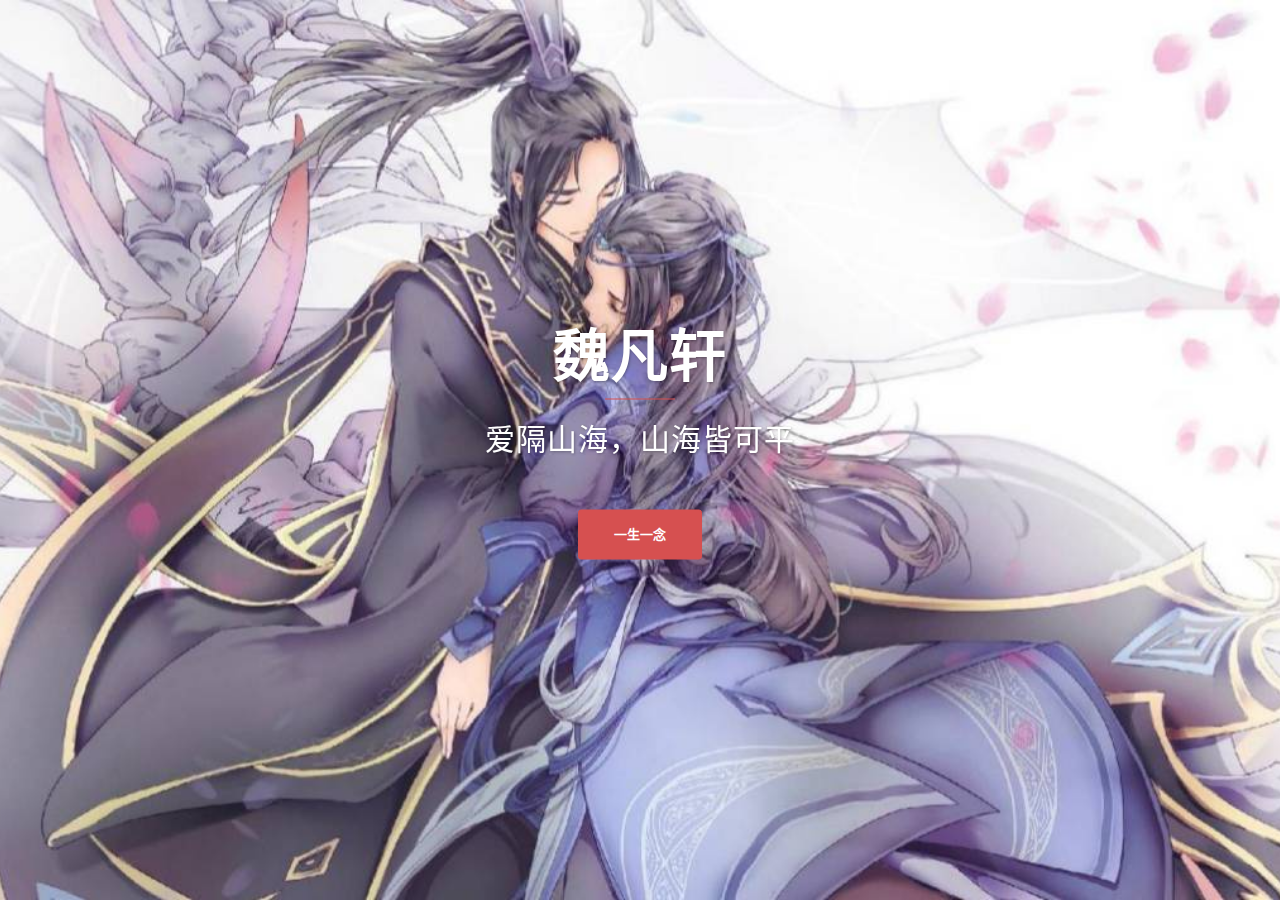
==== index.html @ e164002e "Update index.html" ====
<!DOCTYPE html>
<html lang="zh-CN">
<head>
<meta name="theme-color" content="#FA7298">
<meta charset="UTF-8">
<meta name="viewport" content="width=device-width, initial-scale=1">

<title>黑羽轩的忧伤八音盒</title>
	
<audio src="clller.mp3" autoplay="autoplay" loop="loop"></audio>

<link rel='stylesheet' id='sydney-style-css'  href='style(1).css?ver=20170504' type='text/css' media='all' />


<script type='text/javascript' src='jquery.js?ver=1.12.4'></script>


</head>

<body>
	
<div id="page" class="hfeed site">


	<div class="sydney-hero-area">
		
    <div id="slideshow" class="header-slider" data-speed="4000" data-mobileslider="responsive">
        <div class="slides-container">

                                <div class="slide-item" style="background-image:url('nekopara13.png');">
                    <img class="mobile-slide preserve" src="nekopara13.jpg"/>
                    <div class="slide-inner">
                        <div class="contain animated fadeInRightBig text-slider">
                        <h2 class="maintitle">魏凡轩</h2>
                        <p class="subtitle">爱隔山海，山海皆可平</p>
                        </div>
			<a href="prise.html" class="roll-button button-slider">一生一念</a>                    </div>
                </div>
                       
                                <div class="slide-item" style="background-image:url('nekopara14.png');">
					
                    <img class="mobile-slide preserve" src="nekopara14.jpg"/>
                    <div class="slide-inner">
                        <div class="contain animated fadeInRightBig text-slider">
                        <h2 class="maintitle">凝望几世同样的天空</h2>
                        <p class="subtitle">此生有你陪我闯荡天涯</p>
                        </div>
                        <a href="cd.html" class="roll-button1b button-slider1b">Happy birthday</a>                    </div>
                </div>
                                <div class="slide-item" style="background-image:url('nekopara15.png');">
                    <img class="mobile-slide preserve" src="nekopara15.jpg"/>
                    <div class="slide-inner">
                        <div class="contain animated fadeInRightBig text-slider">
                        <h2 class="maintitle">并不遥远的声音。</h2>
                        <p class="subtitle">安慰了我本该疼痛的心</p>
                        </div>
                        <a href="candy.html" class="roll-button2b button-slider2b">你的名字</a>                    </div>
                </div>
                                <div class="slide-item" style="background-image:url('nekopara16.png');">
                    <img class="mobile-slide preserve" src="nekopara16.jpg"/>
                    <div class="slide-inner">
                        <div class="contain animated fadeInRightBig text-slider">
                        <h2 class="maintitle">往日春秋，思念凝结气流</h2>
                        <p class="subtitle">无法守候，没你存在的宇宙</p>
                        </div>
                        <a href="prise.html" class="roll-button button-slider">一念一人</a>                    </div>
                </div>
                            
                
        </div>  
            </div>


		
			</div>
</div><!-- #page -->

<script type='text/javascript' src='scripts(1).js?ver=4.8.1'></script>
<script type='text/javascript' src='main.min.js?ver=20170504'></script>

</body>
</html>
---- style(1).css ----
/*--------------------------------------------------------------
Hero section
--------------------------------------------------------------*/


	.slides-container .slide-item {
	    background-attachment: fixed;
	    background-position: center;
	    background-repeat: no-repeat;
	    background-size: cover;
	}


	.text-slider .maintitle,
	.text-slider .subtitle {
		z-index: 10;
		color: #fff;
		margin: 0;
		letter-spacing: 1px;
		text-shadow: 1px 1px 3px rgba(0, 0, 0, 0.3);
	}
	.text-slider .maintitle {
		position: relative;
		display: inline-block;
		font-size: 57px;
		line-height: 67px;
		font-weight: 700;
		padding-bottom: 10px;
	}
	.text-slider .maintitle:after {
		content: "";
		position: absolute;
		left: 50%;
		bottom: 0;
		width: 40%;
		height: 1px;
		margin-left: -20%;
	}
	.text-slider .subtitle {
		font-size: 30px;
		line-height: 40px;
		padding: 20px 0 50px;
		font-weight: 300;
	}
.text-slider {
  position: relative;
  -webkit-animation-duration: 1s;
  animation-duration: 1s;
  -webkit-animation-fill-mode: both;
  animation-fill-mode: both;
  -webkit-animation-name: fadeInRightBig;
  animation-name: fadeInRightBig;
}
@-webkit-keyframes fadeInRightBig {
  from {
    right: -1200px;
  }
  to {
    right: 0;
  }
}
@keyframes fadeInRightBig {
  from {
    right: -1200px;
  }
  to {
    right: 0;
  }
}

@-webkit-keyframes fadeInLeftBig {
  from {
    right: 1200px;
  }
  to {
    right: 0;
  }
}
@keyframes fadeInLeftBig {
  from {
    right: 1200px;
  }
  to {
    right: 0;
  }
}

.slide-inner {
	position: absolute;
	top: 50%;
	left: 0;
	right: 0;
	text-align: center;
	z-index: 2;
	width: 100%;
	min-height: 260px;
	padding-top: 5px;
	-webkit-transform: translateY(-50%);
	-moz-transform: translateY(-50%);
	-ms-transform: translateY(-50%);
	-o-transform: translateY(-50%);
	transform: translateY(-50%);
}
.header-slider {
	overflow: hidden;
}

/* Button
-------------------------------------------------------------- */
	.roll-button {
		position: relative;
		display: inline-block;
		font-family: "Raleway", sans-serif;
		font-size: 13px;
		line-height: 24px;
		font-weight: 700;
		padding: 12px 35px;
		color: #fff;
		text-transform: uppercase;
		-webkit-border-radius: 3px;
		   -moz-border-radius: 3px;
			 -o-border-radius: 3px;
				border-radius: 3px;
		-webkit-transition: all 0.3s;
		   -moz-transition: all 0.3s;
		    -ms-transition: all 0.3s;
		     -o-transition: all 0.3s;
		        transition: all 0.3s;
	}
	.roll-button:hover {
		background-color: transparent;
	}

	.roll-button1b {
		position: relative;
		display: inline-block;
		font-family: "Raleway", sans-serif;
		font-size: 13px;
		line-height: 24px;
		font-weight: 700;
		padding: 12px 35px;
		color: #fff;
		text-transform: uppercase;
		-webkit-border-radius: 3px;
		   -moz-border-radius: 3px;
			 -o-border-radius: 3px;
				border-radius: 3px;
		-webkit-transition: all 0.3s;
		   -moz-transition: all 0.3s;
		    -ms-transition: all 0.3s;
		     -o-transition: all 0.3s;
		        transition: all 0.3s;
	}
	.roll-button1b:hover {
		background-color: transparent;
	}

.roll-button3b {
		position: relative;
		display: inline-block;
		font-family: "Raleway", sans-serif;
		font-size: 13px;
		line-height: 24px;
		font-weight: 700;
		padding: 12px 35px;
		color: #fff;
		text-transform: uppercase;
		-webkit-border-radius: 3px;
		   -moz-border-radius: 3px;
			 -o-border-radius: 3px;
				border-radius: 3px;
		-webkit-transition: all 0.3s;
		   -moz-transition: all 0.3s;
		    -ms-transition: all 0.3s;
		     -o-transition: all 0.3s;
		        transition: all 0.3s;
	}
	.roll-button3b:hover {
		background-color: transparent;
	}

.roll-button2b {
		position: relative;
		display: inline-block;
		font-family: "Raleway", sans-serif;
		font-size: 13px;
		line-height: 24px;
		font-weight: 700;
		padding: 12px 35px;
		color: #fff;
		text-transform: uppercase;
		-webkit-border-radius: 3px;
		   -moz-border-radius: 3px;
			 -o-border-radius: 3px;
				border-radius: 3px;
		-webkit-transition: all 0.3s;
		   -moz-transition: all 0.3s;
		    -ms-transition: all 0.3s;
		     -o-transition: all 0.3s;
		        transition: all 0.3s;
	}
	.roll-button2b:hover {
		background-color: transparent;
	}


/* Elements
-------------------------------------------------------------- */
	a {
		color: #d65050;
		text-decoration:none;
	}
	h1 a, h2 a, h3 a, h4 a, h5 a, h6 a {
		color: #d65050;
	}

	.text-slider .maintitle:after {
		background-color: #d65050;
	}

	.roll-button {
		background-color: #d65050;
		border: 1px solid #d65050;
	}
	.roll-button:hover {
		color: #d65050;
	}

/*------------------------------------------------------------- */


	.roll-button1b {
		background-color: #CA8EC2;
		border: 1px solid #CA8EC2;
	}
	.roll-button1b:hover {
		color: #CA8EC2;
	}
/*------------------------------------------------------------- */


	.roll-button2b {
		background-color: #EFBD9D;
		border: 1px solid #EFBD9D;
	}
	.roll-button2b:hover {
		color: #EFBD9D;
	}
/*------------------------------------------------------------- */


	.roll-button3b {
		background-color: #95CACA;
		border: 1px solid #95CACA;
	}
	.roll-button3b:hover {
		color: #95CACA;
	}

/* Media Queries
-------------------------------------------------------------- */
	@media only screen and (min-width: 1930px) {
		.parallax {
			background-size: cover;
		}
	}
	/* Smaller than standard 1200 */


	/* All Mobile Sizes */


	/* Mobile Portrait Size */
	@media only screen and (max-width: 479px) {

		.blog-post,
		.service,
		.sidebar-column {
			padding: 0;
		}
		.roll-button {
			font-size: 12px;
		}
		.text-slider .maintitle {
			font-size: 18px;
		}
		.text-slider .subtitle {
			font-size: 14px;
		}
		.text-slider {
			margin-bottom: 5px;
		}
		.text-slider .subtitle {
			padding: 5px 0;
		}
		.button-slider {
    		padding: 5px 15px;
    		font-size: 11px;
		}
	}
	@media only screen and (max-width: 320px) {
		.text-slider {
			margin-bottom: 0;
		}

	}

	/* Mobile slider */
	.mobile-slide {
		display: none;
	}
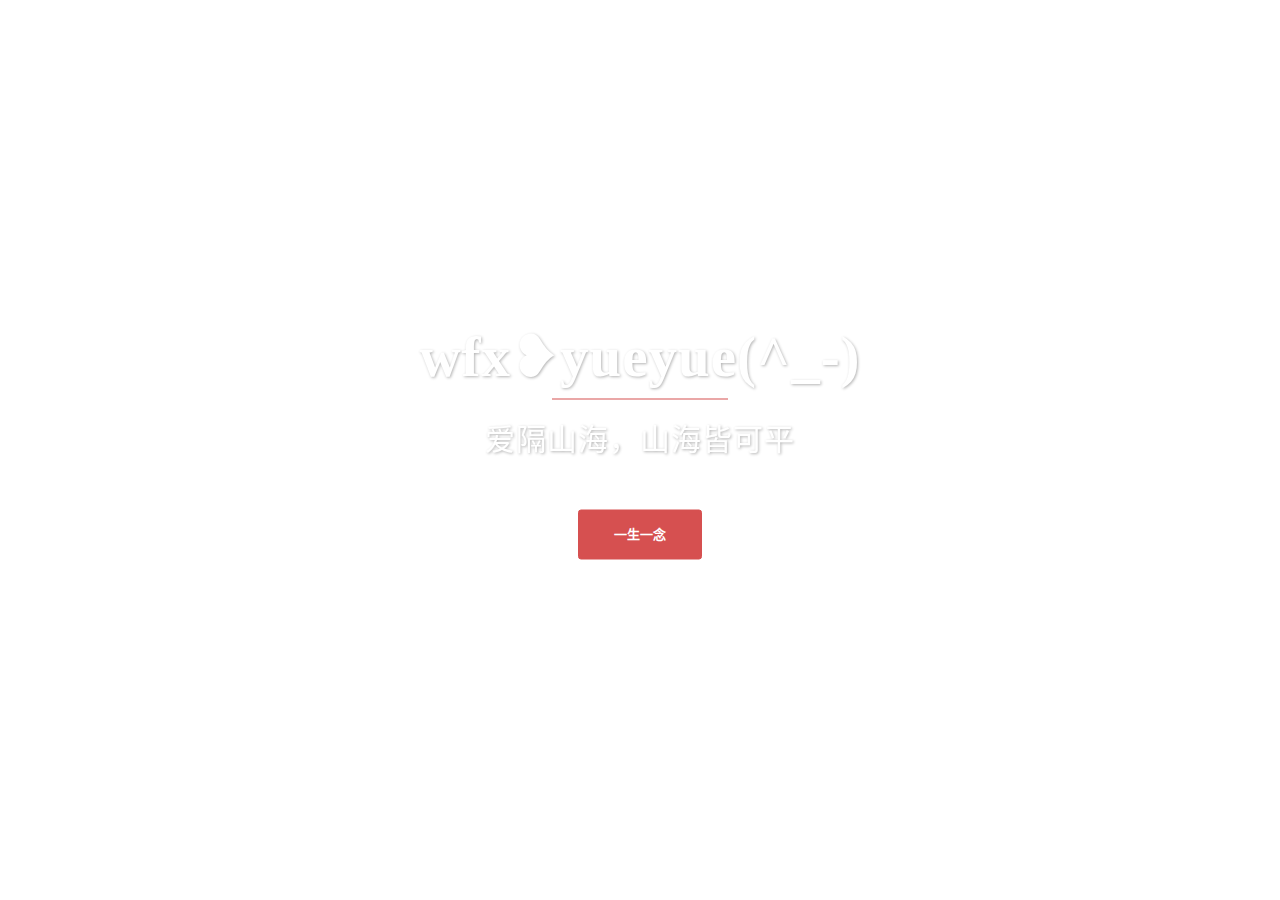
==== commit d91af596: "Update index.html" ====
--- a/index.html
+++ b/index.html
@@ -27,17 +27,17 @@
     <div id="slideshow" class="header-slider" data-speed="4000" data-mobileslider="responsive">
         <div class="slides-container">
 
-                                <div class="slide-item" style="background-image:url('nekopara13.png');">
+                                <div class="slide-item" style="background-image:url(yueyue.jpg');">
                     <img class="mobile-slide preserve" src="nekopara13.jpg"/>
                     <div class="slide-inner">
                         <div class="contain animated fadeInRightBig text-slider">
-                        <h2 class="maintitle">魏凡轩</h2>
+                        <h2 class="maintitle">wfx❥yueyue(^_-)</h2>
                         <p class="subtitle">爱隔山海，山海皆可平</p>
                         </div>
 			<a href="prise.html" class="roll-button button-slider">一生一念</a>                    </div>
                 </div>
                        
-                                <div class="slide-item" style="background-image:url('nekopara14.png');">
+                                <div class="slide-item" style="background-image:url('wait.png');">
 					
                     <img class="mobile-slide preserve" src="nekopara14.jpg"/>
                     <div class="slide-inner">
@@ -47,7 +47,7 @@
                         </div>
                         <a href="cd.html" class="roll-button1b button-slider1b">Happy birthday</a>                    </div>
                 </div>
-                                <div class="slide-item" style="background-image:url('nekopara15.png');">
+                                <div class="slide-item" style="background-image:url('huyao.jpg');">
                     <img class="mobile-slide preserve" src="nekopara15.jpg"/>
                     <div class="slide-inner">
                         <div class="contain animated fadeInRightBig text-slider">
@@ -56,8 +56,8 @@
                         </div>
                         <a href="candy.html" class="roll-button2b button-slider2b">你的名字</a>                    </div>
                 </div>
-                                <div class="slide-item" style="background-image:url('nekopara16.png');">
-                    <img class="mobile-slide preserve" src="nekopara16.jpg"/>
+                                <div class="slide-item" style="background-image:url('yourname.jpg');">
+                    <img class="mobile-slide preserve" src="yueyue.jpg"/>
                     <div class="slide-inner">
                         <div class="contain animated fadeInRightBig text-slider">
                         <h2 class="maintitle">往日春秋，思念凝结气流</h2>
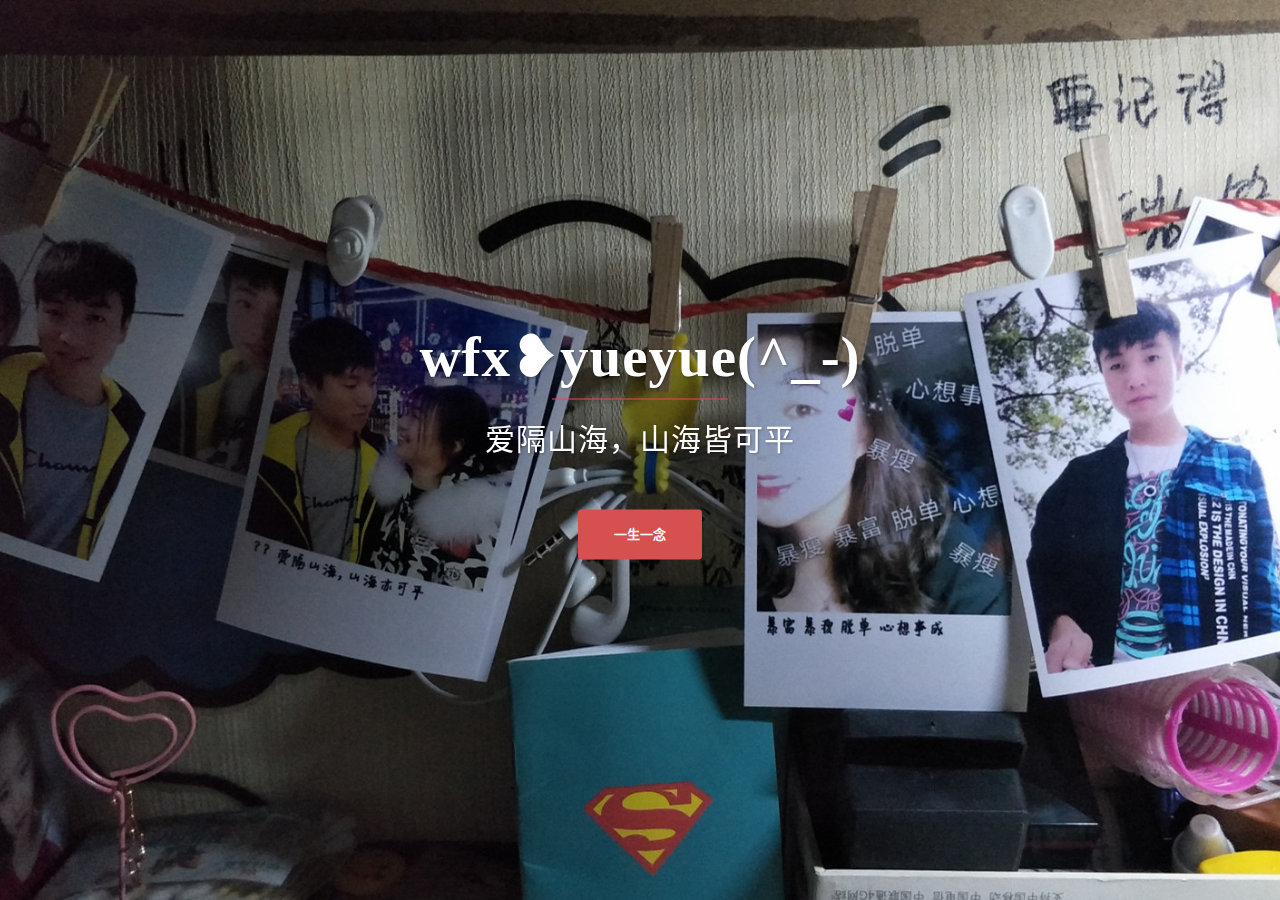
==== commit 0a5cece3: "Update index.html" ====
--- a/index.html
+++ b/index.html
@@ -27,8 +27,8 @@
     <div id="slideshow" class="header-slider" data-speed="4000" data-mobileslider="responsive">
         <div class="slides-container">
 
-                                <div class="slide-item" style="background-image:url(yueyue.jpg');">
-                    <img class="mobile-slide preserve" src="nekopara13.jpg"/>
+                                <div class="slide-item" style="background-image:url('yueyue.jpg');">
+                    <img class="mobile-slide preserve" src="yueyue.jpg"/>
                     <div class="slide-inner">
                         <div class="contain animated fadeInRightBig text-slider">
                         <h2 class="maintitle">wfx❥yueyue(^_-)</h2>
@@ -39,7 +39,7 @@
                        
                                 <div class="slide-item" style="background-image:url('wait.png');">
 					
-                    <img class="mobile-slide preserve" src="nekopara14.jpg"/>
+                    <img class="mobile-slide preserve" src="wait.png"/>
                     <div class="slide-inner">
                         <div class="contain animated fadeInRightBig text-slider">
                         <h2 class="maintitle">凝望几世同样的天空</h2>
@@ -48,7 +48,7 @@
                         <a href="cd.html" class="roll-button1b button-slider1b">Happy birthday</a>                    </div>
                 </div>
                                 <div class="slide-item" style="background-image:url('huyao.jpg');">
-                    <img class="mobile-slide preserve" src="nekopara15.jpg"/>
+                    <img class="mobile-slide preserve" src="huyao.jpg"/>
                     <div class="slide-inner">
                         <div class="contain animated fadeInRightBig text-slider">
                         <h2 class="maintitle">并不遥远的声音。</h2>
@@ -57,7 +57,7 @@
                         <a href="candy.html" class="roll-button2b button-slider2b">你的名字</a>                    </div>
                 </div>
                                 <div class="slide-item" style="background-image:url('yourname.jpg');">
-                    <img class="mobile-slide preserve" src="yueyue.jpg"/>
+                    <img class="mobile-slide preserve" src="yourname.jpg"/>
                     <div class="slide-inner">
                         <div class="contain animated fadeInRightBig text-slider">
                         <h2 class="maintitle">往日春秋，思念凝结气流</h2>
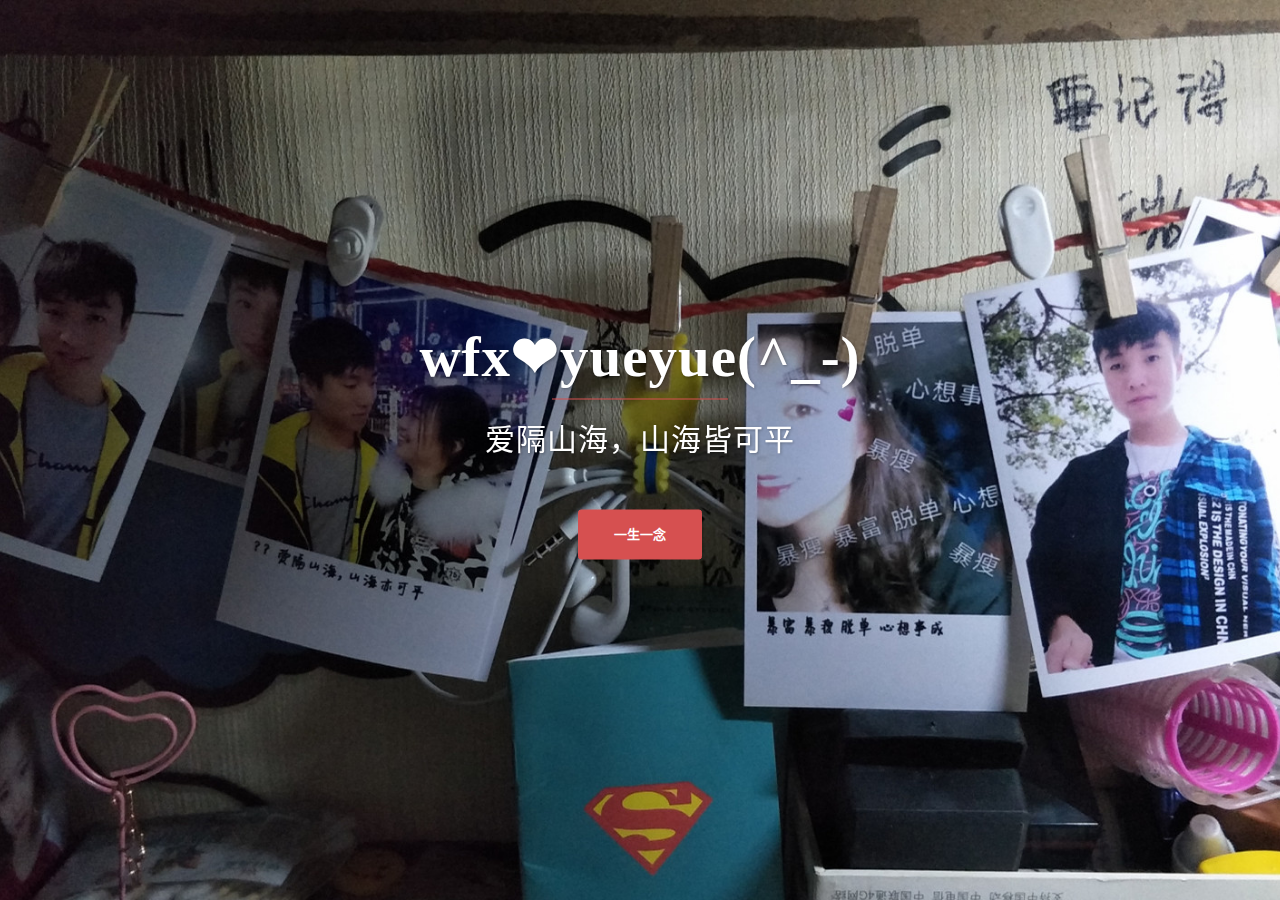
==== commit 31b44a30: "Update index.html" ====
--- a/index.html
+++ b/index.html
@@ -31,7 +31,7 @@
                     <img class="mobile-slide preserve" src="yueyue.jpg"/>
                     <div class="slide-inner">
                         <div class="contain animated fadeInRightBig text-slider">
-                        <h2 class="maintitle">wfx❥yueyue(^_-)</h2>
+                        <h2 class="maintitle">wfx❤yueyue(^_-)</h2>
                         <p class="subtitle">爱隔山海，山海皆可平</p>
                         </div>
 			<a href="prise.html" class="roll-button button-slider">一生一念</a>                    </div>
